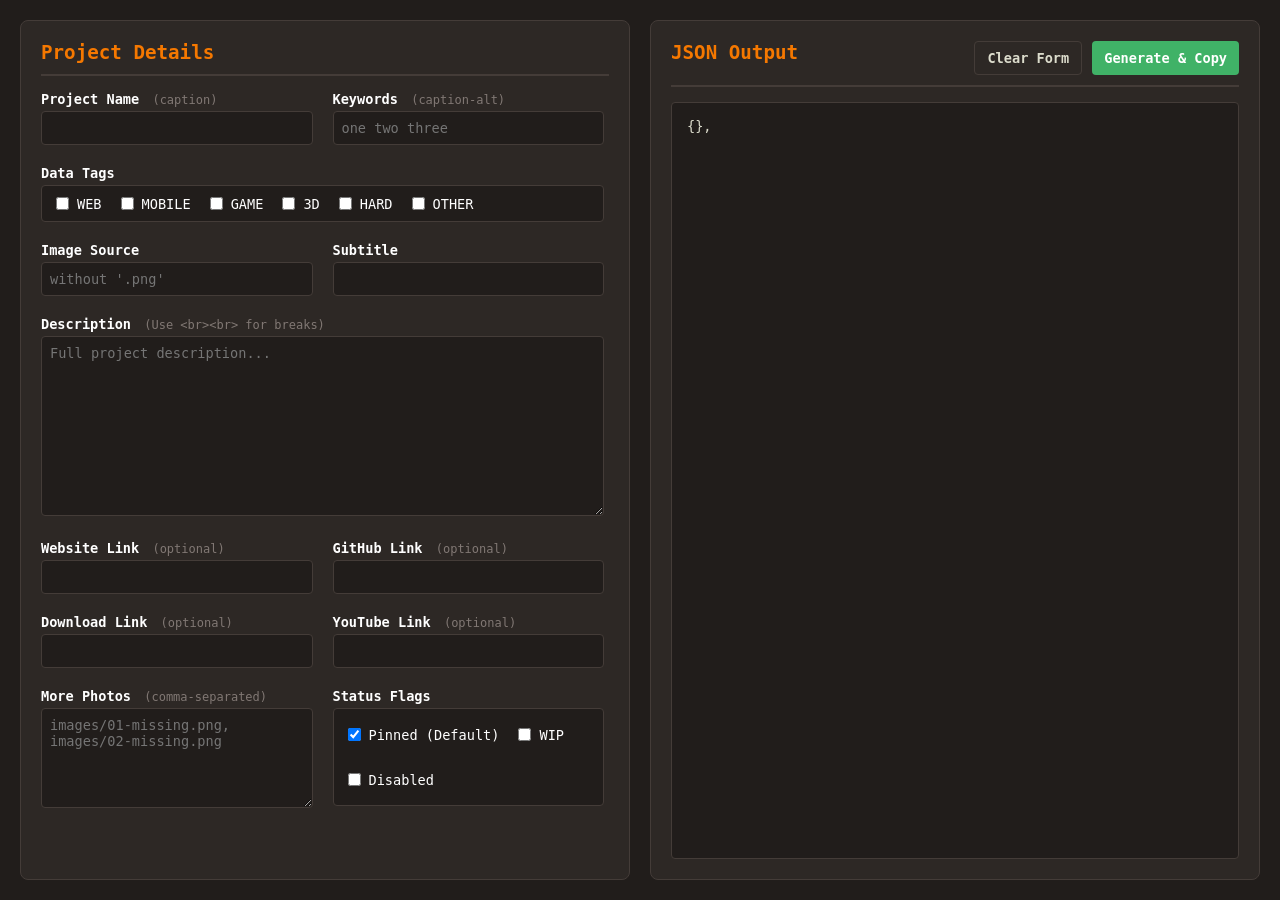
==== project-formatter.html @ 77453961 "updated site core laoding loads projects from json" ====
<!DOCTYPE html>
<html lang="en">
<head>
    <meta charset="UTF-8">
    <meta name="viewport" content="width=device-width, initial-scale=1.0">
    <title>Project Formatter</title>
    <link rel="icon" href="faviconOrange.png">
    <link rel="apple-touch-icon" href="touchicon1080.png">
    <style>
        :root {
            --bg: #211d1b;
            --surface: #2d2825;
            --text: #dcdccc;
            --muted: #817874;
            --accent: #F57800;
            --border: #443c38;
        }

        body {
            font-family: 'JetBrains Mono', Consolas, monospace;
            background-color: var(--bg);
            color: var(--text);
            margin: 0;
            padding: 20px;
            display: flex;
            justify-content: center;
            height: 100vh;
            box-sizing: border-box;
            overflow: hidden;
        }

        .container {
            display: flex;
            gap: 20px;
            max-width: 1300px;
            width: 100%;
            height: 100%;
        }

        .form-panel, .output-panel {
            background: var(--surface);
            padding: 20px;
            border-radius: 8px;
            border: 1px solid var(--border);
            flex: 1;
            display: flex;
            flex-direction: column;
            box-sizing: border-box;
            height: 100%;
        }

        h2 {
            margin-top: 0;
            color: var(--accent);
            border-bottom: 2px solid var(--border);
            padding-bottom: 10px;
            margin-bottom: 15px;
            font-size: 1.2rem;
        }

        .form-grid {
            display: grid;
            grid-template-columns: 1fr 1fr;
            gap: 20px 20px;
            overflow-y: auto;
            padding-right: 5px;
        }

        .full-width {
            grid-column: span 2;
        }

        label {
            display: block;
            margin-bottom: 4px;
            font-weight: bold;
            color: #fff;
            font-size: 0.85rem;
        }

        .hint {
            font-size: 0.75rem;
            color: var(--muted);
            margin-left: 5px;
            font-weight: normal;
        }

        input[type="text"], textarea {
            width: 100%;
            padding: 8px;
            background: var(--bg);
            border: 1px solid var(--border);
            color: var(--text);
            border-radius: 4px;
            font-family: inherit;
            font-size: 0.85rem;
            box-sizing: border-box;
        }

        input[type="text"]:focus, textarea:focus {
            outline: none;
            border-color: var(--accent);
        }

        textarea {
            resize: vertical;
            min-height: 50px;
        }
        
        #description {
            min-height: 180px;
        }

        #morephotos {
            min-height: 100px;
        }

        .checkbox-group {
            display: flex;
            flex-wrap: wrap;
            gap: 10px 15px;
            background: var(--bg);
            padding: 8px 10px;
            border-radius: 4px;
            border: 1px solid var(--border);
        }

        .checkbox-label {
            display: flex;
            align-items: center;
            gap: 5px;
            cursor: pointer;
            font-weight: normal;
            font-size: 0.85rem;
            margin: 0;
        }

        .output-header {
            display: flex;
            justify-content: space-between;
            align-items: flex-start;
            border-bottom: 2px solid var(--border);
            padding-bottom: 10px;
            margin-bottom: 15px;
        }

        .output-header h2 {
            border: none;
            padding: 0;
            margin: 0;
        }

        .button-group {
            display: flex;
            gap: 10px;
        }

        button {
            background: var(--accent);
            color: #fff;
            border: none;
            padding: 8px 12px;
            font-size: 0.85rem;
            font-family: inherit;
            border-radius: 4px;
            cursor: pointer;
            font-weight: bold;
            transition: opacity 0.2s;
        }

        button:hover {
            opacity: 0.9;
        }

        button.secondary {
            background: transparent;
            border: 1px solid var(--border);
            color: var(--text);
        }

        button.secondary:hover {
            background: var(--border);
        }

        pre {
            background: var(--bg);
            padding: 15px;
            border-radius: 4px;
            border: 1px solid var(--border);
            overflow-y: auto;
            white-space: pre-wrap;
            margin: 0;
            flex-grow: 1;
            font-size: 0.85rem;
        }

        ::-webkit-scrollbar { width: 8px; }
        ::-webkit-scrollbar-track { background: var(--bg); }
        ::-webkit-scrollbar-thumb { background: var(--border); border-radius: 4px; }
        ::-webkit-scrollbar-thumb:hover { background: var(--muted); }
    </style>
</head>
<body>

<div class="container">
    <div class="form-panel">
        <h2>Project Details</h2>
        
        <div class="form-grid">
            <div>
                <label>Project Name <span class="hint">(caption)</span></label>
                <input type="text" id="caption" autocomplete="off">
            </div>

            <div>
                <label>Keywords <span class="hint">(caption-alt)</span></label>
                <input type="text" id="caption-alt" placeholder="one two three" autocomplete="off">
            </div>

            <div class="full-width">
                <label>Data Tags</label>
                <div class="checkbox-group" id="data-tags">
                    <label class="checkbox-label"><input type="checkbox" value="WEB"> WEB</label>
                    <label class="checkbox-label"><input type="checkbox" value="MOBILE"> MOBILE</label>
                    <label class="checkbox-label"><input type="checkbox" value="GAME"> GAME</label>
                    <label class="checkbox-label"><input type="checkbox" value="3D"> 3D</label>
                    <label class="checkbox-label"><input type="checkbox" value="HARD"> HARD</label>
                    <label class="checkbox-label"><input type="checkbox" value="OTHER"> OTHER</label>
                </div>
            </div>

            <div>
                <label>Image Source</label>
                <input type="text" id="src" placeholder="without '.png'">
            </div>

            <div>
                <label>Subtitle</label>
                <input type="text" id="subtitle">
            </div>

            <div class="full-width">
                <label>Description <span class="hint">(Use &lt;br&gt;&lt;br&gt; for breaks)</span></label>
                <textarea id="description" placeholder="Full project description..."></textarea>
            </div>

            <div>
                <label>Website Link <span class="hint">(optional)</span></label>
                <input type="text" id="websitelink">
            </div>

            <div>
                <label>GitHub Link <span class="hint">(optional)</span></label>
                <input type="text" id="githublink">
            </div>

            <div>
                <label>Download Link <span class="hint">(optional)</span></label>
                <input type="text" id="downloadlink">
            </div>

            <div>
                <label>YouTube Link <span class="hint">(optional)</span></label>
                <input type="text" id="youtubelink">
            </div>

            <div>
                <label>More Photos <span class="hint">(comma-separated)</span></label>
                <textarea id="morephotos" placeholder="images/01-missing.png, images/02-missing.png"></textarea>
            </div>

            <div>
                <label>Status Flags</label>
                <div class="checkbox-group" style="height: calc(100% - 26px); box-sizing: border-box;">
                    <label class="checkbox-label"><input type="checkbox" id="pinned" checked> Pinned (Default)</label>
                    <label class="checkbox-label"><input type="checkbox" id="wip"> WIP</label>
                    <label class="checkbox-label"><input type="checkbox" id="disabled"> Disabled</label>
                </div>
            </div>
        </div>
    </div>

    <div class="output-panel">
        <div class="output-header">
            <h2>JSON Output</h2>
            <div class="button-group">
                <button class="secondary" onclick="clearForm()">Clear Form</button>
                <button id="generateCopyBtn" onclick="generateAndCopy()" style="background-color: #40B267;">Generate & Copy</button>
            </div>
        </div>
        <pre id="output">{},</pre>
    </div>
</div>

<script>
    function generateJSON() {
        const obj = {};

        // caption
        const caption = document.getElementById('caption').value.trim();
        if (caption) obj["caption"] = caption;

        // caption alt
        const captionAlt = document.getElementById('caption-alt').value.trim();
        if (captionAlt) obj["caption-alt"] = captionAlt;

        // data tags
        const checkedTags = Array.from(document.querySelectorAll('#data-tags input:checked')).map(cb => cb.value);
        if (checkedTags.length > 0) {
            obj["data-tags"] = checkedTags.join(',');
        }

        // links
        const websitelink = document.getElementById('websitelink').value.trim();
        if (websitelink) obj["websitelink"] = websitelink;

        const githublink = document.getElementById('githublink').value.trim();
        if (githublink) obj["githublink"] = githublink;

        const downloadlink = document.getElementById('downloadlink').value.trim();
        if (downloadlink) obj["downloadlink"] = downloadlink;

        const youtubelink = document.getElementById('youtubelink').value.trim();
        if (youtubelink) obj["youtubelink"] = youtubelink;

        // more photos
        const morephotos = document.getElementById('morephotos').value.trim();
        if (morephotos) {
            const cleanedPhotos = morephotos.split(',').map(s => s.trim()).filter(s => s).join(', ');
            obj["morephotos"] = cleanedPhotos;
        }

        // src image
        const srcVal = document.getElementById('src').value.trim();
        if (srcVal) {
            const cleanName = srcVal.replace(/\.(png|jpg|jpeg|gif)$/i, '');
            obj["src"] = `images/${cleanName}.png`;
        } else {
            // default if missing
            obj["src"] = "images/01-missing.png";
        }

        // subtitle
        const subtitle = document.getElementById('subtitle').value.trim();
        if (subtitle) obj["subtitle"] = subtitle;

        // description
        const description = document.getElementById('description').value.trim();
        if (description) obj["description"] = description;

        // booleans
        const pinned = document.getElementById('pinned').checked;
        if (pinned) obj["pinned"] = true;

        const wip = document.getElementById('wip').checked;
        if (wip) obj["wip"] = true;

        const disabled = document.getElementById('disabled').checked;
        if (disabled) obj["disabled"] = true;

        // output to pre
        const jsonString = JSON.stringify(obj, null, 2);
        document.getElementById('output').textContent = jsonString + ',';
    }

    function generateAndCopy() {
        generateJSON();
        const outputText = document.getElementById('output').textContent;
        if (outputText === '{\n},' || outputText === '{},') return;

        navigator.clipboard.writeText(outputText).then(() => {
            const btn = document.getElementById('generateCopyBtn');
            const originalText = "Generate & Copy";
            btn.textContent = "Copied!";
            setTimeout(() => {
                btn.textContent = originalText;
            }, 2000);
        });
    }

    function clearForm() {
        document.querySelectorAll('input[type="text"], textarea').forEach(el => el.value = '');
        document.querySelectorAll('#data-tags input[type="checkbox"]').forEach(el => el.checked = false);
        document.getElementById('pinned').checked = true;
        document.getElementById('wip').checked = false;
        document.getElementById('disabled').checked = false;
        document.getElementById('output').textContent = '{},';
    }
</script>

</body>
</html>
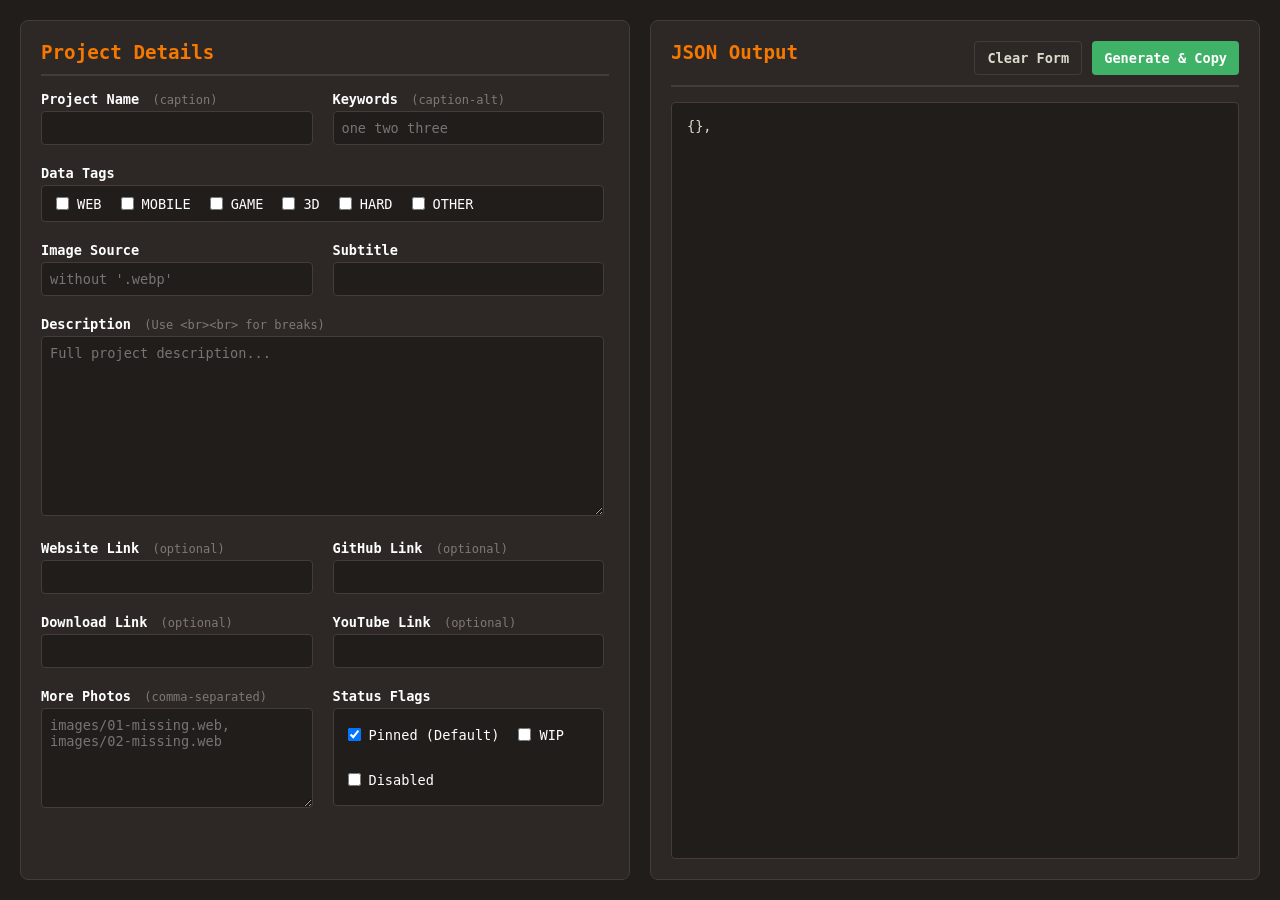
==== commit 0597103f: "switch to webp format in code" ====
--- a/project-formatter.html
+++ b/project-formatter.html
@@ -231,7 +231,7 @@
 
             <div>
                 <label>Image Source</label>
-                <input type="text" id="src" placeholder="without '.png'">
+                <input type="text" id="src" placeholder="without '.webp'">
             </div>
 
             <div>
@@ -266,7 +266,7 @@
 
             <div>
                 <label>More Photos <span class="hint">(comma-separated)</span></label>
-                <textarea id="morephotos" placeholder="images/01-missing.png, images/02-missing.png"></textarea>
+                <textarea id="morephotos" placeholder="images/01-missing.web, images/02-missing.web"></textarea>
             </div>
 
             <div>
@@ -334,10 +334,10 @@
         const srcVal = document.getElementById('src').value.trim();
         if (srcVal) {
             const cleanName = srcVal.replace(/\.(png|jpg|jpeg|gif)$/i, '');
-            obj["src"] = `images/${cleanName}.png`;
+            obj["src"] = `images/${cleanName}.webp`;
         } else {
             // default if missing
-            obj["src"] = "images/01-missing.png";
+            obj["src"] = "images/01-missing.webp";
         }
 
         // subtitle
